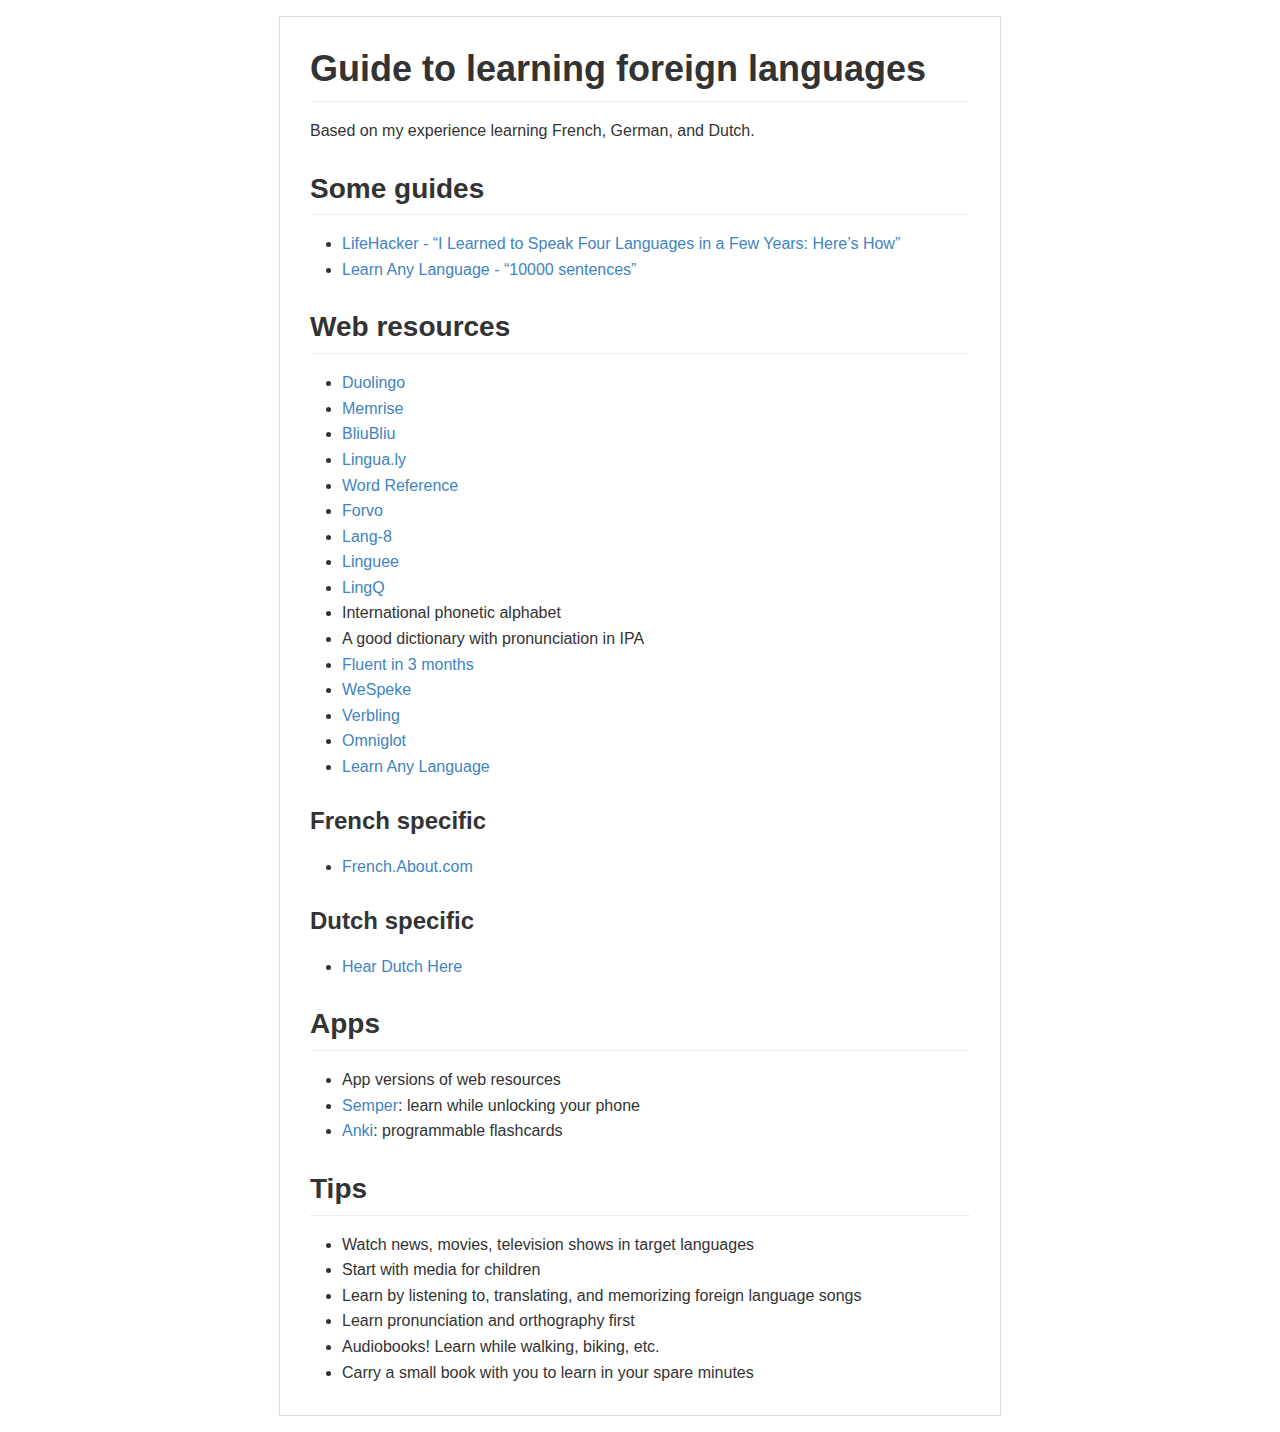
==== lang/index.html @ c0a20b49 "Created language sub-site" ====
<!DOCTYPE html><html><head><meta charset="utf-8"><style>body {
  width: 45em;
  border: 1px solid #ddd;
  outline: 1300px solid #fff;
  margin: 16px auto;
}

body .markdown-body
{
  padding: 30px;
}

@font-face {
  font-family: fontawesome-mini;
  src: url([data-uri]) format('woff');
}

@font-face {
  font-family: octicons-anchor;
  src: url([data-uri]) format('woff');
}

.markdown-body {
  font-family: sans-serif;
  -ms-text-size-adjust: 100%;
  -webkit-text-size-adjust: 100%;
  color: #333333;
  overflow: hidden;
  font-family: "Helvetica Neue", Helvetica, "Segoe UI", Arial, freesans, sans-serif;
  font-size: 16px;
  line-height: 1.6;
  word-wrap: break-word;
}

.markdown-body a {
  background: transparent;
}

.markdown-body a:active,
.markdown-body a:hover {
  outline: 0;
}

.markdown-body b,
.markdown-body strong {
  font-weight: bold;
}

.markdown-body mark {
  background: #ff0;
  color: #000;
  font-style: italic;
  font-weight: bold;
}

.markdown-body sub,
.markdown-body sup {
  font-size: 75%;
  line-height: 0;
  position: relative;
  vertical-align: baseline;
}
.markdown-body sup {
  top: -0.5em;
}
.markdown-body sub {
  bottom: -0.25em;
}

.markdown-body h1 {
  font-size: 2em;
  margin: 0.67em 0;
}

.markdown-body img {
  border: 0;
}

.markdown-body hr {
  -moz-box-sizing: content-box;
  box-sizing: content-box;
  height: 0;
}

.markdown-body pre {
  overflow: auto;
}

.markdown-body code,
.markdown-body kbd,
.markdown-body pre,
.markdown-body samp {
  font-family: monospace, monospace;
  font-size: 1em;
}

.markdown-body input {
  color: inherit;
  font: inherit;
  margin: 0;
}

.markdown-body html input[disabled] {
  cursor: default;
}

.markdown-body input {
  line-height: normal;
}

.markdown-body input[type="checkbox"] {
  box-sizing: border-box;
  padding: 0;
}

.markdown-body table {
  border-collapse: collapse;
  border-spacing: 0;
}

.markdown-body td,
.markdown-body th {
  padding: 0;
}

.markdown-body .codehilitetable {
  border: 0;
  border-spacing: 0;
}

.markdown-body .codehilitetable tr {
  border: 0;
}

.markdown-body .codehilitetable pre,
.markdown-body .codehilitetable div.codehilite {
  margin: 0;
}

.markdown-body .linenos,
.markdown-body .code,
.markdown-body .codehilitetable td {
  border: 0;
  padding: 0;
}

.markdown-body td:not(.linenos) .linenodiv {
  padding: 0 !important;
}

.markdown-body .code {
  width: 100%;
}

.markdown-body .linenos div pre,
.markdown-body .linenodiv pre,
.markdown-body .linenodiv {
  border: 0;
  -webkit-border-radius: 0;
  -moz-border-radius: 0;
  border-radius: 0;
  -webkit-border-top-left-radius: 3px;
  -webkit-border-bottom-left-radius: 3px;
  -moz-border-radius-topleft: 3px;
  -moz-border-radius-bottomleft: 3px;
  border-top-left-radius: 3px;
  border-bottom-left-radius: 3px;
}

.markdown-body .code div pre,
.markdown-body .code div {
  border: 0;
  -webkit-border-radius: 0;
  -moz-border-radius: 0;
  border-radius: 0;
  -webkit-border-top-right-radius: 3px;
  -webkit-border-bottom-right-radius: 3px;
  -moz-border-radius-topright: 3px;
  -moz-border-radius-bottomright: 3px;
  border-top-right-radius: 3px;
  border-bottom-right-radius: 3px;
}

.markdown-body * {
  -moz-box-sizing: border-box;
  box-sizing: border-box;
}

.markdown-body input {
  font: 13px Helvetica, arial, freesans, clean, sans-serif, "Segoe UI Emoji", "Segoe UI Symbol";
  line-height: 1.4;
}

.markdown-body a {
  color: #4183c4;
  text-decoration: none;
}

.markdown-body a:hover,
.markdown-body a:focus,
.markdown-body a:active {
  text-decoration: underline;
}

.markdown-body hr {
  height: 0;
  margin: 15px 0;
  overflow: hidden;
  background: transparent;
  border: 0;
  border-bottom: 1px solid #ddd;
}

.markdown-body hr:before,
.markdown-body hr:after {
  display: table;
  content: " ";
}

.markdown-body hr:after {
  clear: both;
}

.markdown-body h1,
.markdown-body h2,
.markdown-body h3,
.markdown-body h4,
.markdown-body h5,
.markdown-body h6 {
  margin-top: 15px;
  margin-bottom: 15px;
  line-height: 1.1;
}

.markdown-body h1 {
  font-size: 30px;
}

.markdown-body h2 {
  font-size: 21px;
}

.markdown-body h3 {
  font-size: 16px;
}

.markdown-body h4 {
  font-size: 14px;
}

.markdown-body h5 {
  font-size: 12px;
}

.markdown-body h6 {
  font-size: 11px;
}

.markdown-body blockquote {
  margin: 0;
}

.markdown-body ul,
.markdown-body ol {
  padding: 0;
  margin-top: 0;
  margin-bottom: 0;
}

.markdown-body ol ol,
.markdown-body ul ol {
  list-style-type: lower-roman;
}

.markdown-body ul ul ol,
.markdown-body ul ol ol,
.markdown-body ol ul ol,
.markdown-body ol ol ol {
  list-style-type: lower-alpha;
}

.markdown-body dd {
  margin-left: 0;
}

.markdown-body code,
.markdown-body pre,
.markdown-body samp {
  font-family: Consolas, "Liberation Mono", Menlo, Courier, monospace;
  font-size: 12px;
}

.markdown-body pre {
  margin-top: 0;
  margin-bottom: 0;
}

.markdown-body kbd {
  background-color: #e7e7e7;
  background-image: -moz-linear-gradient(#fefefe, #e7e7e7);
  background-image: -webkit-linear-gradient(#fefefe, #e7e7e7);
  background-image: linear-gradient(#fefefe, #e7e7e7);
  background-repeat: repeat-x;
  border-radius: 2px;
  border: 1px solid #cfcfcf;
  color: #000;
  padding: 3px 5px;
  line-height: 10px;
  font: 11px Consolas, "Liberation Mono", Menlo, Courier, monospace;
  display: inline-block;
}

.markdown-body>*:first-child {
  margin-top: 0 !important;
}

.markdown-body>*:last-child {
  margin-bottom: 0 !important;
}

.markdown-body .headeranchor-link {
  position: absolute;
  top: 0;
  bottom: 0;
  left: 0;
  display: block;
  padding-right: 6px;
  padding-left: 30px;
  margin-left: -30px;
}

.markdown-body .headeranchor-link:focus {
  outline: none;
}

.markdown-body h1,
.markdown-body h2,
.markdown-body h3,
.markdown-body h4,
.markdown-body h5,
.markdown-body h6 {
  position: relative;
  margin-top: 1em;
  margin-bottom: 16px;
  font-weight: bold;
  line-height: 1.4;
}

.markdown-body h1 .headeranchor,
.markdown-body h2 .headeranchor,
.markdown-body h3 .headeranchor,
.markdown-body h4 .headeranchor,
.markdown-body h5 .headeranchor,
.markdown-body h6 .headeranchor {
  display: none;
  color: #000;
  vertical-align: middle;
}

.markdown-body h1:hover .headeranchor-link,
.markdown-body h2:hover .headeranchor-link,
.markdown-body h3:hover .headeranchor-link,
.markdown-body h4:hover .headeranchor-link,
.markdown-body h5:hover .headeranchor-link,
.markdown-body h6:hover .headeranchor-link {
  height: 1em;
  padding-left: 8px;
  margin-left: -30px;
  line-height: 1;
  text-decoration: none;
}

.markdown-body h1:hover .headeranchor-link .headeranchor,
.markdown-body h2:hover .headeranchor-link .headeranchor,
.markdown-body h3:hover .headeranchor-link .headeranchor,
.markdown-body h4:hover .headeranchor-link .headeranchor,
.markdown-body h5:hover .headeranchor-link .headeranchor,
.markdown-body h6:hover .headeranchor-link .headeranchor {
  display: inline-block;
}

.markdown-body h1 {
  padding-bottom: 0.3em;
  font-size: 2.25em;
  line-height: 1.2;
  border-bottom: 1px solid #eee;
}

.markdown-body h2 {
  padding-bottom: 0.3em;
  font-size: 1.75em;
  line-height: 1.225;
  border-bottom: 1px solid #eee;
}

.markdown-body h3 {
  font-size: 1.5em;
  line-height: 1.43;
}

.markdown-body h4 {
  font-size: 1.25em;
}

.markdown-body h5 {
  font-size: 1em;
}

.markdown-body h6 {
  font-size: 1em;
  color: #777;
}

.markdown-body p,
.markdown-body blockquote,
.markdown-body ul,
.markdown-body ol,
.markdown-body dl,
.markdown-body table,
.markdown-body pre,
.markdown-body .admonition {
  margin-top: 0;
  margin-bottom: 16px;
}

.markdown-body hr {
  height: 4px;
  padding: 0;
  margin: 16px 0;
  background-color: #e7e7e7;
  border: 0 none;
}

.markdown-body ul,
.markdown-body ol {
  padding-left: 2em;
}

.markdown-body ul ul,
.markdown-body ul ol,
.markdown-body ol ol,
.markdown-body ol ul {
  margin-top: 0;
  margin-bottom: 0;
}

.markdown-body li>p {
  margin-top: 16px;
}

.markdown-body dl {
  padding: 0;
}

.markdown-body dl dt {
  padding: 0;
  margin-top: 16px;
  font-size: 1em;
  font-style: italic;
  font-weight: bold;
}

.markdown-body dl dd {
  padding: 0 16px;
  margin-bottom: 16px;
}

.markdown-body blockquote {
  padding: 0 15px;
  color: #777;
  border-left: 4px solid #ddd;
}

.markdown-body blockquote>:first-child {
  margin-top: 0;
}

.markdown-body blockquote>:last-child {
  margin-bottom: 0;
}

.markdown-body table {
  display: block;
  width: 100%;
  overflow: auto;
  word-break: normal;
  word-break: keep-all;
}

.markdown-body table th {
  font-weight: bold;
}

.markdown-body table th,
.markdown-body table td {
  padding: 6px 13px;
  border: 1px solid #ddd;
}

.markdown-body table tr {
  background-color: #fff;
  border-top: 1px solid #ccc;
}

.markdown-body table tr:nth-child(2n) {
  background-color: #f8f8f8;
}

.markdown-body img {
  max-width: 100%;
  -moz-box-sizing: border-box;
  box-sizing: border-box;
}

.markdown-body code,
.markdown-body samp {
  padding: 0;
  padding-top: 0.2em;
  padding-bottom: 0.2em;
  margin: 0;
  font-size: 85%;
  background-color: rgba(0,0,0,0.04);
  border-radius: 3px;
}

.markdown-body code:before,
.markdown-body code:after {
  letter-spacing: -0.2em;
  content: "\00a0";
}

.markdown-body pre>code {
  padding: 0;
  margin: 0;
  font-size: 100%;
  word-break: normal;
  white-space: pre;
  background: transparent;
  border: 0;
}

.markdown-body .codehilite {
  margin-bottom: 16px;
}

.markdown-body .codehilite pre,
.markdown-body pre {
  padding: 16px;
  overflow: auto;
  font-size: 85%;
  line-height: 1.45;
  background-color: #f7f7f7;
  border-radius: 3px;
}

.markdown-body .codehilite pre {
  margin-bottom: 0;
  word-break: normal;
}

.markdown-body pre {
  word-wrap: normal;
}

.markdown-body pre code {
  display: inline;
  max-width: initial;
  padding: 0;
  margin: 0;
  overflow: initial;
  line-height: inherit;
  word-wrap: normal;
  background-color: transparent;
  border: 0;
}

.markdown-body pre code:before,
.markdown-body pre code:after {
  content: normal;
}

/* Admonition */
.markdown-body .admonition {
  -webkit-border-radius: 3px;
  -moz-border-radius: 3px;
  position: relative;
  border-radius: 3px;
  border: 1px solid #e0e0e0;
  border-left: 6px solid #333;
  padding: 10px 10px 10px 30px;
}

.markdown-body .admonition table {
  color: #333;
}

.markdown-body .admonition p {
  padding: 0;
}

.markdown-body .admonition-title {
  font-weight: bold;
  margin: 0;
}

.markdown-body .admonition>.admonition-title {
  color: #333;
}

.markdown-body .attention>.admonition-title {
  color: #a6d796;
}

.markdown-body .caution>.admonition-title {
  color: #d7a796;
}

.markdown-body .hint>.admonition-title {
  color: #96c6d7;
}

.markdown-body .danger>.admonition-title {
  color: #c25f77;
}

.markdown-body .question>.admonition-title {
  color: #96a6d7;
}

.markdown-body .note>.admonition-title {
  color: #d7c896;
}

.markdown-body .admonition:before,
.markdown-body .attention:before,
.markdown-body .caution:before,
.markdown-body .hint:before,
.markdown-body .danger:before,
.markdown-body .question:before,
.markdown-body .note:before {
  font: normal normal 16px fontawesome-mini;
  -moz-osx-font-smoothing: grayscale;
  -webkit-user-select: none;
  -moz-user-select: none;
  -ms-user-select: none;
  user-select: none;
  line-height: 1.5;
  color: #333;
  position: absolute;
  left: 0;
  top: 0;
  padding-top: 10px;
  padding-left: 10px;
}

.markdown-body .admonition:before {
  content: "\f056\00a0";
  color: 333;
}

.markdown-body .attention:before {
  content: "\f058\00a0";
  color: #a6d796;
}

.markdown-body .caution:before {
  content: "\f06a\00a0";
  color: #d7a796;
}

.markdown-body .hint:before {
  content: "\f05a\00a0";
  color: #96c6d7;
}

.markdown-body .danger:before {
  content: "\f057\00a0";
  color: #c25f77;
}

.markdown-body .question:before {
  content: "\f059\00a0";
  color: #96a6d7;
}

.markdown-body .note:before {
  content: "\f040\00a0";
  color: #d7c896;
}

.markdown-body .admonition::after {
  content: normal;
}

.markdown-body .attention {
  border-left: 6px solid #a6d796;
}

.markdown-body .caution {
  border-left: 6px solid #d7a796;
}

.markdown-body .hint {
  border-left: 6px solid #96c6d7;
}

.markdown-body .danger {
  border-left: 6px solid #c25f77;
}

.markdown-body .question {
  border-left: 6px solid #96a6d7;
}

.markdown-body .note {
  border-left: 6px solid #d7c896;
}

.markdown-body .admonition>*:first-child {
  margin-top: 0 !important;
}

.markdown-body .admonition>*:last-child {
  margin-bottom: 0 !important;
}

/* progress bar*/
.markdown-body .progress {
  display: block;
  width: 300px;
  margin: 10px 0;
  height: 24px;
  -webkit-border-radius: 3px;
  -moz-border-radius: 3px;
  border-radius: 3px;
  background-color: #ededed;
  position: relative;
  box-shadow: inset -1px 1px 3px rgba(0, 0, 0, .1);
}

.markdown-body .progress-label {
  position: absolute;
  text-align: center;
  font-weight: bold;
  width: 100%; margin: 0;
  line-height: 24px;
  color: #333;
  text-shadow: 1px 1px 0 #fefefe, -1px -1px 0 #fefefe, -1px 1px 0 #fefefe, 1px -1px 0 #fefefe, 0 1px 0 #fefefe, 0 -1px 0 #fefefe, 1px 0 0 #fefefe, -1px 0 0 #fefefe, 1px 1px 2px #000;
  -webkit-font-smoothing: antialiased !important;
  white-space: nowrap;
  overflow: hidden;
}

.markdown-body .progress-bar {
  height: 24px;
  float: left;
  -webkit-border-radius: 3px;
  -moz-border-radius: 3px;
  border-radius: 3px;
  background-color: #96c6d7;
  box-shadow: inset 0 1px 0 rgba(255, 255, 255, .5), inset 0 -1px 0 rgba(0, 0, 0, .1);
  background-size: 30px 30px;
  background-image: -webkit-linear-gradient(
    135deg, rgba(255, 255, 255, .4) 27%,
    transparent 27%,
    transparent 52%, rgba(255, 255, 255, .4) 52%,
    rgba(255, 255, 255, .4) 77%,
    transparent 77%, transparent
  );
  background-image: -moz-linear-gradient(
    135deg,
    rgba(255, 255, 255, .4) 27%, transparent 27%,
    transparent 52%, rgba(255, 255, 255, .4) 52%,
    rgba(255, 255, 255, .4) 77%, transparent 77%,
    transparent
  );
  background-image: -ms-linear-gradient(
    135deg,
    rgba(255, 255, 255, .4) 27%, transparent 27%,
    transparent 52%, rgba(255, 255, 255, .4) 52%,
    rgba(255, 255, 255, .4) 77%, transparent 77%,
    transparent
  );
  background-image: -o-linear-gradient(
    135deg,
    rgba(255, 255, 255, .4) 27%, transparent 27%,
    transparent 52%, rgba(255, 255, 255, .4) 52%,
    rgba(255, 255, 255, .4) 77%, transparent 77%,
    transparent
  );
  background-image: linear-gradient(
    135deg,
    rgba(255, 255, 255, .4) 27%, transparent 27%,
    transparent 52%, rgba(255, 255, 255, .4) 52%,
    rgba(255, 255, 255, .4) 77%, transparent 77%,
    transparent
  );
}

.markdown-body .progress-100plus .progress-bar {
  background-color: #a6d796;
}

.markdown-body .progress-80plus .progress-bar {
  background-color: #c6d796;
}

.markdown-body .progress-60plus .progress-bar {
  background-color: #d7c896;
}

.markdown-body .progress-40plus .progress-bar {
  background-color: #d7a796;
}

.markdown-body .progress-20plus .progress-bar {
  background-color: #d796a6;
}

.markdown-body .progress-0plus .progress-bar {
  background-color: #c25f77;
}

.markdown-body .candystripe-animate .progress-bar{
  -webkit-animation: animate-stripes 3s linear infinite;
  -moz-animation: animate-stripes 3s linear infinite;
  animation: animate-stripes 3s linear infinite;
}

@-webkit-keyframes animate-stripes {
  0% {
    background-position: 0 0;
  }

  100% {
    background-position: 60px 0;
  }
}

@-moz-keyframes animate-stripes {
  0% {
    background-position: 0 0;
  }

  100% {
    background-position: 60px 0;
  }
}

@keyframes animate-stripes {
  0% {
    background-position: 0 0;
  }

  100% {
    background-position: 60px 0;
  }
}

.markdown-body .gloss .progress-bar {
  box-shadow:
    inset 0 4px 12px rgba(255, 255, 255, .7),
    inset 0 -12px 0 rgba(0, 0, 0, .05);
}

/* Multimarkdown Critic Blocks */
.markdown-body .critic_mark {
  background: #ff0;
}

.markdown-body .critic_delete {
  color: #c82829;
  text-decoration: line-through;
}

.markdown-body .critic_insert {
  color: #718c00 ;
  text-decoration: underline;
}

.markdown-body .critic_comment {
  color: #8e908c;
  font-style: italic;
}

.markdown-body .headeranchor {
  font: normal normal 16px octicons-anchor;
  line-height: 1;
  display: inline-block;
  text-decoration: none;
  -webkit-font-smoothing: antialiased;
  -moz-osx-font-smoothing: grayscale;
  -webkit-user-select: none;
  -moz-user-select: none;
  -ms-user-select: none;
  user-select: none;
}

.headeranchor:before {
  content: '\f05c';
}

.markdown-body .task-list-item {
  list-style-type: none;
}

.markdown-body .task-list-item+.task-list-item {
  margin-top: 3px;
}

.markdown-body .task-list-item input {
  margin: 0 4px 0.25em -20px;
  vertical-align: middle;
}

/* Media */
@media only screen and (min-width: 480px) {
  .markdown-body {
    font-size:14px;
  }
}

@media only screen and (min-width: 768px) {
  .markdown-body {
    font-size:16px;
  }
}

@media print {
  .markdown-body * {
    background: transparent !important;
    color: black !important;
    filter:none !important;
    -ms-filter: none !important;
  }

  .markdown-body {
    font-size:12pt;
    max-width:100%;
    outline:none;
    border: 0;
  }

  .markdown-body a,
  .markdown-body a:visited {
    text-decoration: underline;
  }

  .markdown-body .headeranchor-link {
    display: none;
  }

  .markdown-body a[href]:after {
    content: " (" attr(href) ")";
  }

  .markdown-body abbr[title]:after {
    content: " (" attr(title) ")";
  }

  .markdown-body .ir a:after,
  .markdown-body a[href^="javascript:"]:after,
  .markdown-body a[href^="#"]:after {
    content: "";
  }

  .markdown-body pre {
    white-space: pre;
    white-space: pre-wrap;
    word-wrap: break-word;
  }

  .markdown-body pre,
  .markdown-body blockquote {
    border: 1px solid #999;
    padding-right: 1em;
    page-break-inside: avoid;
  }

  .markdown-body .progress,
  .markdown-body .progress-bar {
    -moz-box-shadow: none;
    -webkit-box-shadow: none;
    box-shadow: none;
  }

  .markdown-body .progress {
    border: 1px solid #ddd;
  }

  .markdown-body .progress-bar {
    height: 22px;
    border-right: 1px solid #ddd;
  }

  .markdown-body tr,
  .markdown-body img {
    page-break-inside: avoid;
  }

  .markdown-body img {
    max-width: 100% !important;
  }

  .markdown-body p,
  .markdown-body h2,
  .markdown-body h3 {
    orphans: 3;
    widows: 3;
  }

  .markdown-body h2,
  .markdown-body h3 {
    page-break-after: avoid;
  }
}
</style><title>index</title></head><body><article class="markdown-body"><h1 id="guide-to-learning-foreign-languages"><a name="user-content-guide-to-learning-foreign-languages" href="#guide-to-learning-foreign-languages" class="headeranchor-link" aria-hidden="true"><span class="headeranchor"></span></a>Guide to learning foreign languages</h1>
<p>Based on my experience learning French, German, and Dutch.</p>
<h2 id="some-guides"><a name="user-content-some-guides" href="#some-guides" class="headeranchor-link" aria-hidden="true"><span class="headeranchor"></span></a>Some guides</h2>
<ul>
<li><a href="http://goo.gl/CILJM">LifeHacker - &ldquo;I Learned to Speak Four Languages in a Few Years: Here&rsquo;s How&rdquo;</a></li>
<li><a href="http://goo.gl/4Nqbs1">Learn Any Language - &ldquo;10000 sentences&rdquo;</a></li>
</ul>
<h2 id="web-resources"><a name="user-content-web-resources" href="#web-resources" class="headeranchor-link" aria-hidden="true"><span class="headeranchor"></span></a>Web resources</h2>
<ul>
<li><a href="www.duolingo.com">Duolingo</a></li>
<li><a href="www.memrise.com">Memrise</a></li>
<li><a href="www.bliubliu.com">BliuBliu</a></li>
<li><a href="https://lingua.ly">Lingua.ly</a></li>
<li><a href="www.wordreference.com">Word Reference</a></li>
<li><a href="www.forvo.com">Forvo</a></li>
<li><a href="www.lang-8.com">Lang-8</a></li>
<li><a href="www.linguee.com">Linguee</a></li>
<li><a href="www.lingq.com">LingQ</a></li>
<li>International phonetic alphabet</li>
<li>A good dictionary with pronunciation in IPA</li>
<li><a href="www.fluentin3months.com">Fluent in 3 months</a></li>
<li><a href="www.wespeke.com">WeSpeke</a></li>
<li><a href="www.verbling.com">Verbling</a></li>
<li><a href="www.omniglot.com">Omniglot</a></li>
<li><a href="http://learnanylanguage.wikia.com/">Learn Any Language</a></li>
</ul>
<h3 id="french-specific"><a name="user-content-french-specific" href="#french-specific" class="headeranchor-link" aria-hidden="true"><span class="headeranchor"></span></a>French specific</h3>
<ul>
<li><a href="french.about.com">French.About.com</a></li>
</ul>
<h3 id="dutch-specific"><a name="user-content-dutch-specific" href="#dutch-specific" class="headeranchor-link" aria-hidden="true"><span class="headeranchor"></span></a>Dutch specific</h3>
<ul>
<li><a href="www.heardutchhere.com">Hear Dutch Here</a></li>
</ul>
<h2 id="apps"><a name="user-content-apps" href="#apps" class="headeranchor-link" aria-hidden="true"><span class="headeranchor"></span></a>Apps</h2>
<ul>
<li>App versions of web resources</li>
<li><a href="https://goo.gl/FP6qZn">Semper</a>: learn while unlocking your phone</li>
<li><a href="https://www.ankiapp.com/">Anki</a>: programmable flashcards</li>
</ul>
<h2 id="tips"><a name="user-content-tips" href="#tips" class="headeranchor-link" aria-hidden="true"><span class="headeranchor"></span></a>Tips</h2>
<ul>
<li>Watch news, movies, television shows in target languages</li>
<li>Start with media for children</li>
<li>Learn by listening to, translating, and memorizing foreign language songs</li>
<li>Learn pronunciation and orthography first</li>
<li>Audiobooks! Learn while walking, biking, etc.</li>
<li>Carry a small book with you to learn in your spare minutes</li>
</ul></article></body></html>
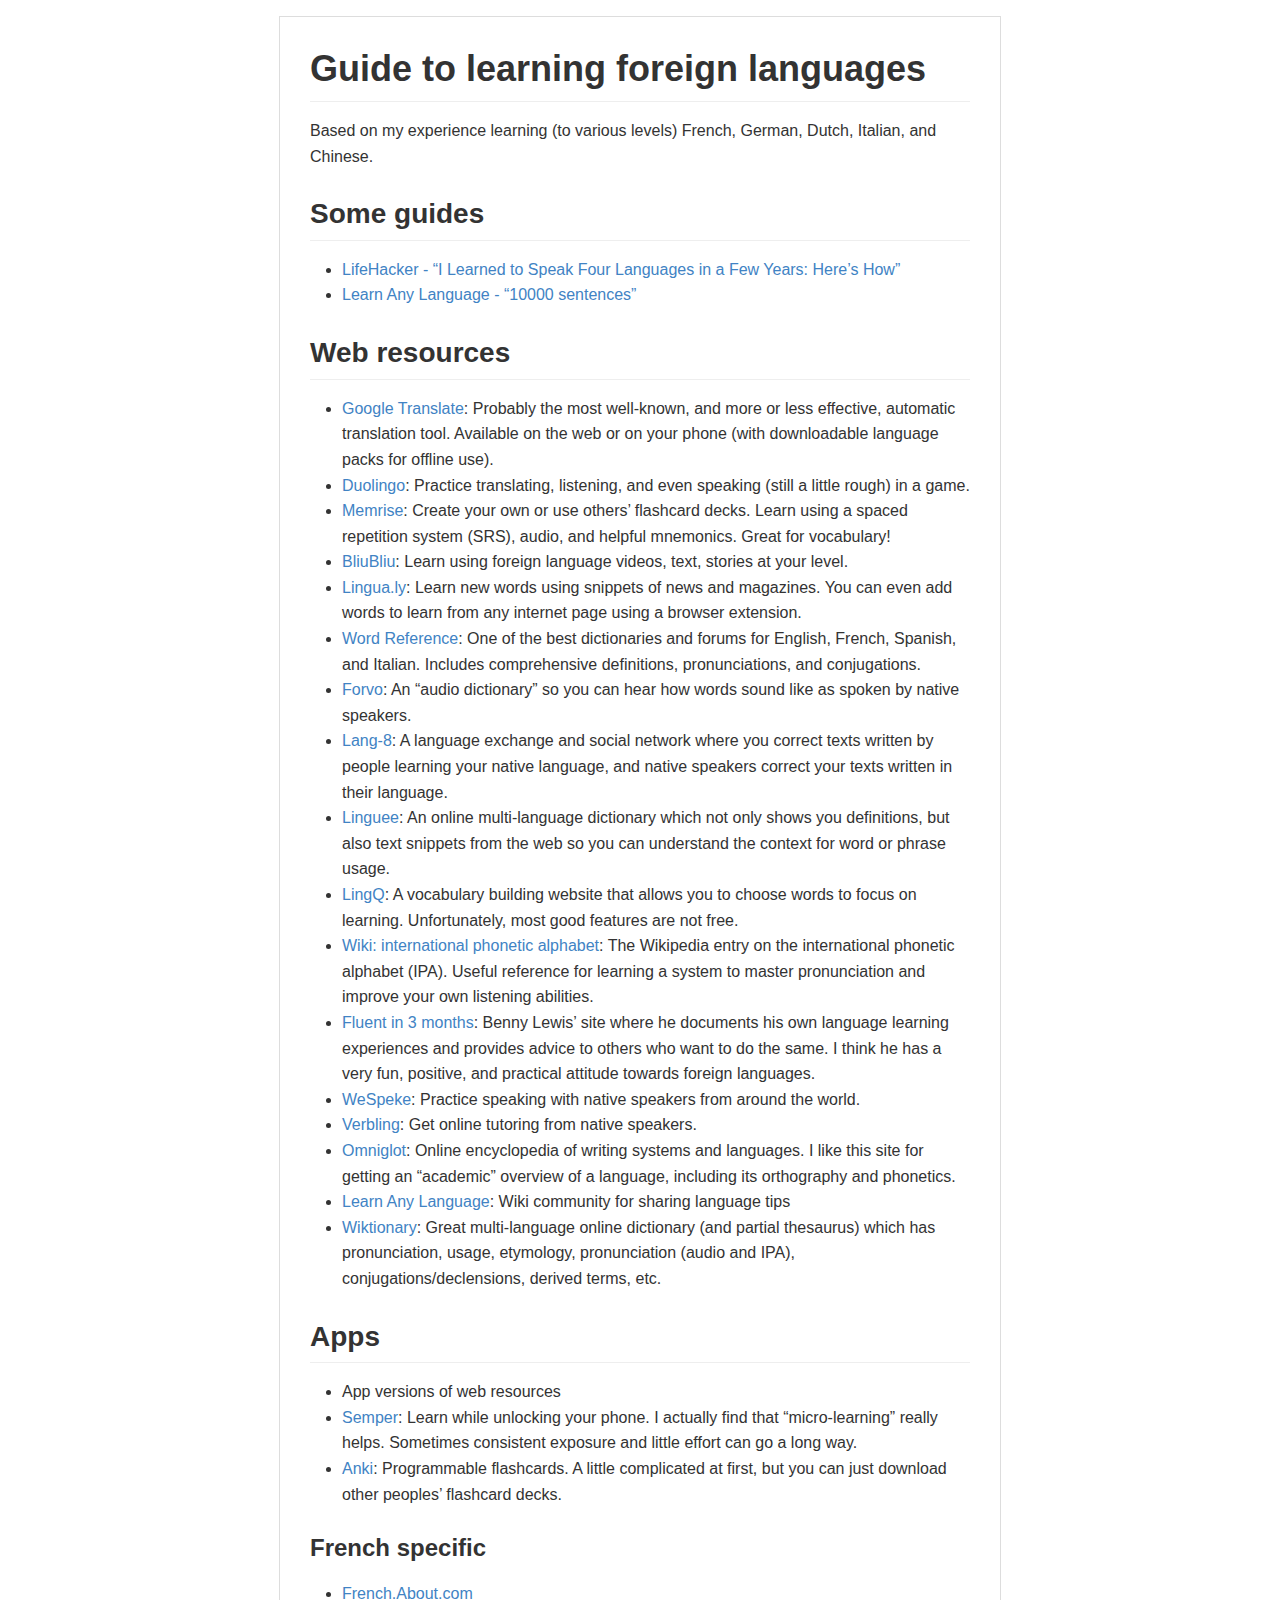
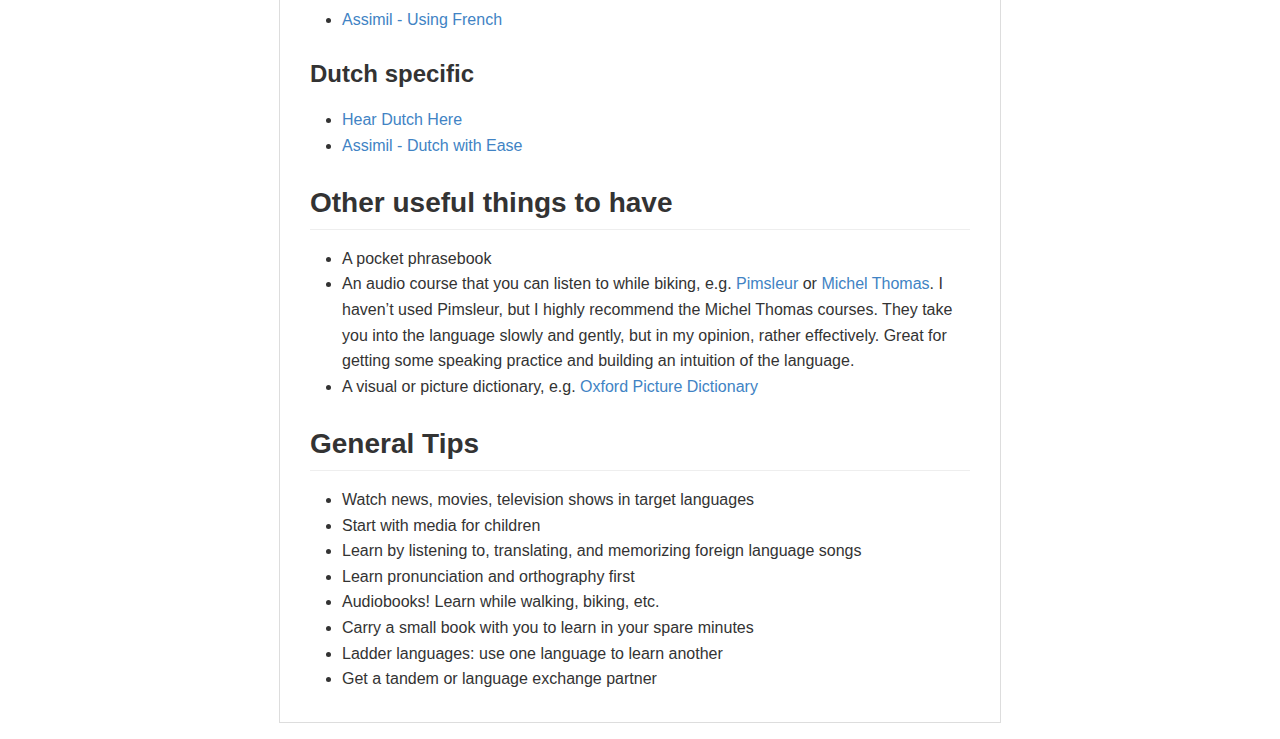
==== commit 1e50241e: "Updated foreign language guide" ====
--- a/lang/index.html
+++ b/lang/index.html
@@ -1015,7 +1015,7 @@
   }
 }
 </style><title>index</title></head><body><article class="markdown-body"><h1 id="guide-to-learning-foreign-languages"><a name="user-content-guide-to-learning-foreign-languages" href="#guide-to-learning-foreign-languages" class="headeranchor-link" aria-hidden="true"><span class="headeranchor"></span></a>Guide to learning foreign languages</h1>
-<p>Based on my experience learning French, German, and Dutch.</p>
+<p>Based on my experience learning (to various levels) French, German, Dutch, Italian, and Chinese.</p>
 <h2 id="some-guides"><a name="user-content-some-guides" href="#some-guides" class="headeranchor-link" aria-hidden="true"><span class="headeranchor"></span></a>Some guides</h2>
 <ul>
 <li><a href="http://goo.gl/CILJM">LifeHacker - &ldquo;I Learned to Speak Four Languages in a Few Years: Here&rsquo;s How&rdquo;</a></li>
@@ -1023,38 +1023,47 @@
 </ul>
 <h2 id="web-resources"><a name="user-content-web-resources" href="#web-resources" class="headeranchor-link" aria-hidden="true"><span class="headeranchor"></span></a>Web resources</h2>
 <ul>
-<li><a href="www.duolingo.com">Duolingo</a></li>
-<li><a href="www.memrise.com">Memrise</a></li>
-<li><a href="www.bliubliu.com">BliuBliu</a></li>
-<li><a href="https://lingua.ly">Lingua.ly</a></li>
-<li><a href="www.wordreference.com">Word Reference</a></li>
-<li><a href="www.forvo.com">Forvo</a></li>
-<li><a href="www.lang-8.com">Lang-8</a></li>
-<li><a href="www.linguee.com">Linguee</a></li>
-<li><a href="www.lingq.com">LingQ</a></li>
-<li>International phonetic alphabet</li>
-<li>A good dictionary with pronunciation in IPA</li>
-<li><a href="www.fluentin3months.com">Fluent in 3 months</a></li>
-<li><a href="www.wespeke.com">WeSpeke</a></li>
-<li><a href="www.verbling.com">Verbling</a></li>
-<li><a href="www.omniglot.com">Omniglot</a></li>
-<li><a href="http://learnanylanguage.wikia.com/">Learn Any Language</a></li>
-</ul>
-<h3 id="french-specific"><a name="user-content-french-specific" href="#french-specific" class="headeranchor-link" aria-hidden="true"><span class="headeranchor"></span></a>French specific</h3>
-<ul>
-<li><a href="french.about.com">French.About.com</a></li>
-</ul>
-<h3 id="dutch-specific"><a name="user-content-dutch-specific" href="#dutch-specific" class="headeranchor-link" aria-hidden="true"><span class="headeranchor"></span></a>Dutch specific</h3>
-<ul>
-<li><a href="www.heardutchhere.com">Hear Dutch Here</a></li>
+<li><a href="https://translate.google.com">Google Translate</a>: Probably the most well-known, and more or less effective, automatic translation tool. Available on the web or on your phone (with downloadable language packs for offline use). </li>
+<li><a href="http://www.duolingo.com">Duolingo</a>: Practice translating, listening, and even speaking (still a little rough) in a game.</li>
+<li><a href="http://www.memrise.com">Memrise</a>: Create your own or use others&rsquo; flashcard decks. Learn using a spaced repetition system (SRS), audio, and helpful mnemonics. Great for vocabulary!</li>
+<li><a href="http://www.bliubliu.com">BliuBliu</a>: Learn using foreign language videos, text, stories at your level.</li>
+<li><a href="https://lingua.ly">Lingua.ly</a>: Learn new words using snippets of news and magazines. You can even add words to learn from any internet page using a browser extension.</li>
+<li><a href="http://www.wordreference.com">Word Reference</a>: One of the best dictionaries and forums for English, French, Spanish, and Italian. Includes comprehensive definitions, pronunciations, and conjugations.</li>
+<li><a href="http://www.forvo.com">Forvo</a>: An &ldquo;audio dictionary&rdquo; so you can hear how words sound like as spoken by native speakers.</li>
+<li><a href="http://www.lang-8.com">Lang-8</a>: A language exchange and social network where you correct texts written by people learning your native language, and native speakers correct your texts written in their language.</li>
+<li><a href="http://www.linguee.com">Linguee</a>: An online multi-language dictionary which not only shows you definitions, but also text snippets from the web so you can understand the context for word or phrase usage.</li>
+<li><a href="http://www.lingq.com">LingQ</a>: A vocabulary building website that allows you to choose words to focus on learning. Unfortunately, most good features are not free.</li>
+<li><a href="https://goo.gl/y86e3p">Wiki: international phonetic alphabet</a>: The Wikipedia entry on the international phonetic alphabet (IPA). Useful reference for learning a system to master pronunciation and improve your own listening abilities.</li>
+<li><a href="http://www.fluentin3months.com">Fluent in 3 months</a>: Benny Lewis&rsquo; site where he documents his own language learning experiences and provides advice to others who want to do the same. I think he has a very fun, positive, and practical attitude towards foreign languages.</li>
+<li><a href="http://www.wespeke.com">WeSpeke</a>: Practice speaking with native speakers from around the world.</li>
+<li><a href="http://www.verbling.com">Verbling</a>: Get online tutoring from native speakers.</li>
+<li><a href="http://www.omniglot.com">Omniglot</a>: Online encyclopedia of writing systems and languages. I like this site for getting an &ldquo;academic&rdquo; overview of a language, including its orthography and phonetics.</li>
+<li><a href="http://learnanylanguage.wikia.com/">Learn Any Language</a>: Wiki community for sharing language tips</li>
+<li><a href="http://www.wiktionary.org">Wiktionary</a>: Great multi-language online dictionary (and partial thesaurus) which has pronunciation, usage, etymology, pronunciation (audio and IPA), conjugations/declensions, derived terms, etc.</li>
 </ul>
 <h2 id="apps"><a name="user-content-apps" href="#apps" class="headeranchor-link" aria-hidden="true"><span class="headeranchor"></span></a>Apps</h2>
 <ul>
 <li>App versions of web resources</li>
-<li><a href="https://goo.gl/FP6qZn">Semper</a>: learn while unlocking your phone</li>
-<li><a href="https://www.ankiapp.com/">Anki</a>: programmable flashcards</li>
+<li><a href="https://goo.gl/FP6qZn">Semper</a>: Learn while unlocking your phone. I actually find that &ldquo;micro-learning&rdquo; really helps. Sometimes consistent exposure and little effort can go a long way.</li>
+<li><a href="https://www.ankiapp.com/">Anki</a>: Programmable flashcards. A little complicated at first, but you can just download other peoples&rsquo; flashcard decks. </li>
 </ul>
-<h2 id="tips"><a name="user-content-tips" href="#tips" class="headeranchor-link" aria-hidden="true"><span class="headeranchor"></span></a>Tips</h2>
+<h3 id="french-specific"><a name="user-content-french-specific" href="#french-specific" class="headeranchor-link" aria-hidden="true"><span class="headeranchor"></span></a>French specific</h3>
+<ul>
+<li><a href="http://french.about.com">French.About.com</a></li>
+<li><a href="http://goo.gl/s6ibsk">Assimil - Using French</a></li>
+</ul>
+<h3 id="dutch-specific"><a name="user-content-dutch-specific" href="#dutch-specific" class="headeranchor-link" aria-hidden="true"><span class="headeranchor"></span></a>Dutch specific</h3>
+<ul>
+<li><a href="http://www.heardutchhere.com">Hear Dutch Here</a></li>
+<li><a href="http://goo.gl/u4Ylcg">Assimil - Dutch with Ease</a></li>
+</ul>
+<h2 id="other-useful-things-to-have"><a name="user-content-other-useful-things-to-have" href="#other-useful-things-to-have" class="headeranchor-link" aria-hidden="true"><span class="headeranchor"></span></a>Other useful things to have</h2>
+<ul>
+<li>A pocket phrasebook</li>
+<li>An audio course that you can listen to while biking, e.g. <a href="http://www.pimsleur.com">Pimsleur</a> or <a href="http://www.michelthomas.com">Michel Thomas</a>. I haven&rsquo;t used Pimsleur, but I highly recommend the Michel Thomas courses. They take you into the language slowly and gently, but in my opinion, rather effectively. Great for getting some speaking practice and building an intuition of the language.</li>
+<li>A visual or picture dictionary, e.g. <a href="http://goo.gl/M12xQu">Oxford Picture Dictionary</a></li>
+</ul>
+<h2 id="general-tips"><a name="user-content-general-tips" href="#general-tips" class="headeranchor-link" aria-hidden="true"><span class="headeranchor"></span></a>General Tips</h2>
 <ul>
 <li>Watch news, movies, television shows in target languages</li>
 <li>Start with media for children</li>
@@ -1062,4 +1071,6 @@
 <li>Learn pronunciation and orthography first</li>
 <li>Audiobooks! Learn while walking, biking, etc.</li>
 <li>Carry a small book with you to learn in your spare minutes</li>
+<li>Ladder languages: use one language to learn another</li>
+<li>Get a tandem or language exchange partner</li>
 </ul></article></body></html>